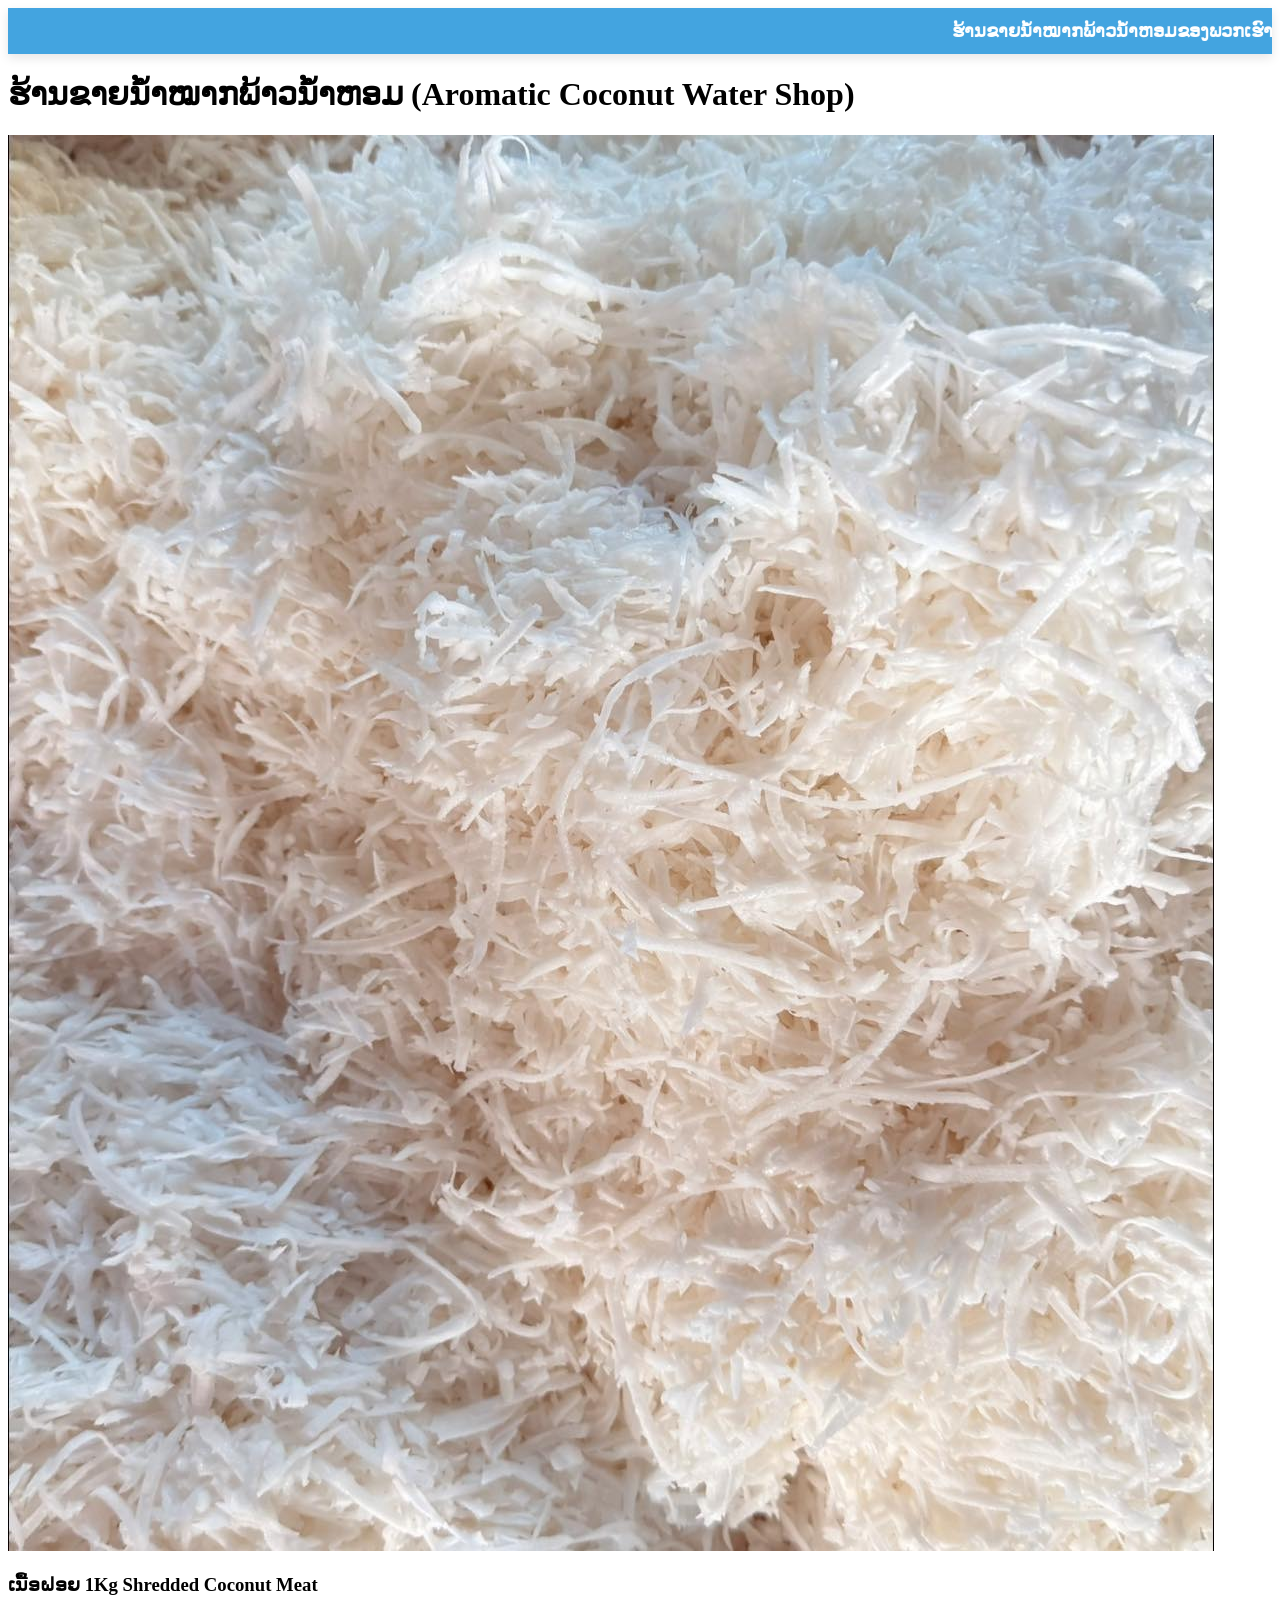
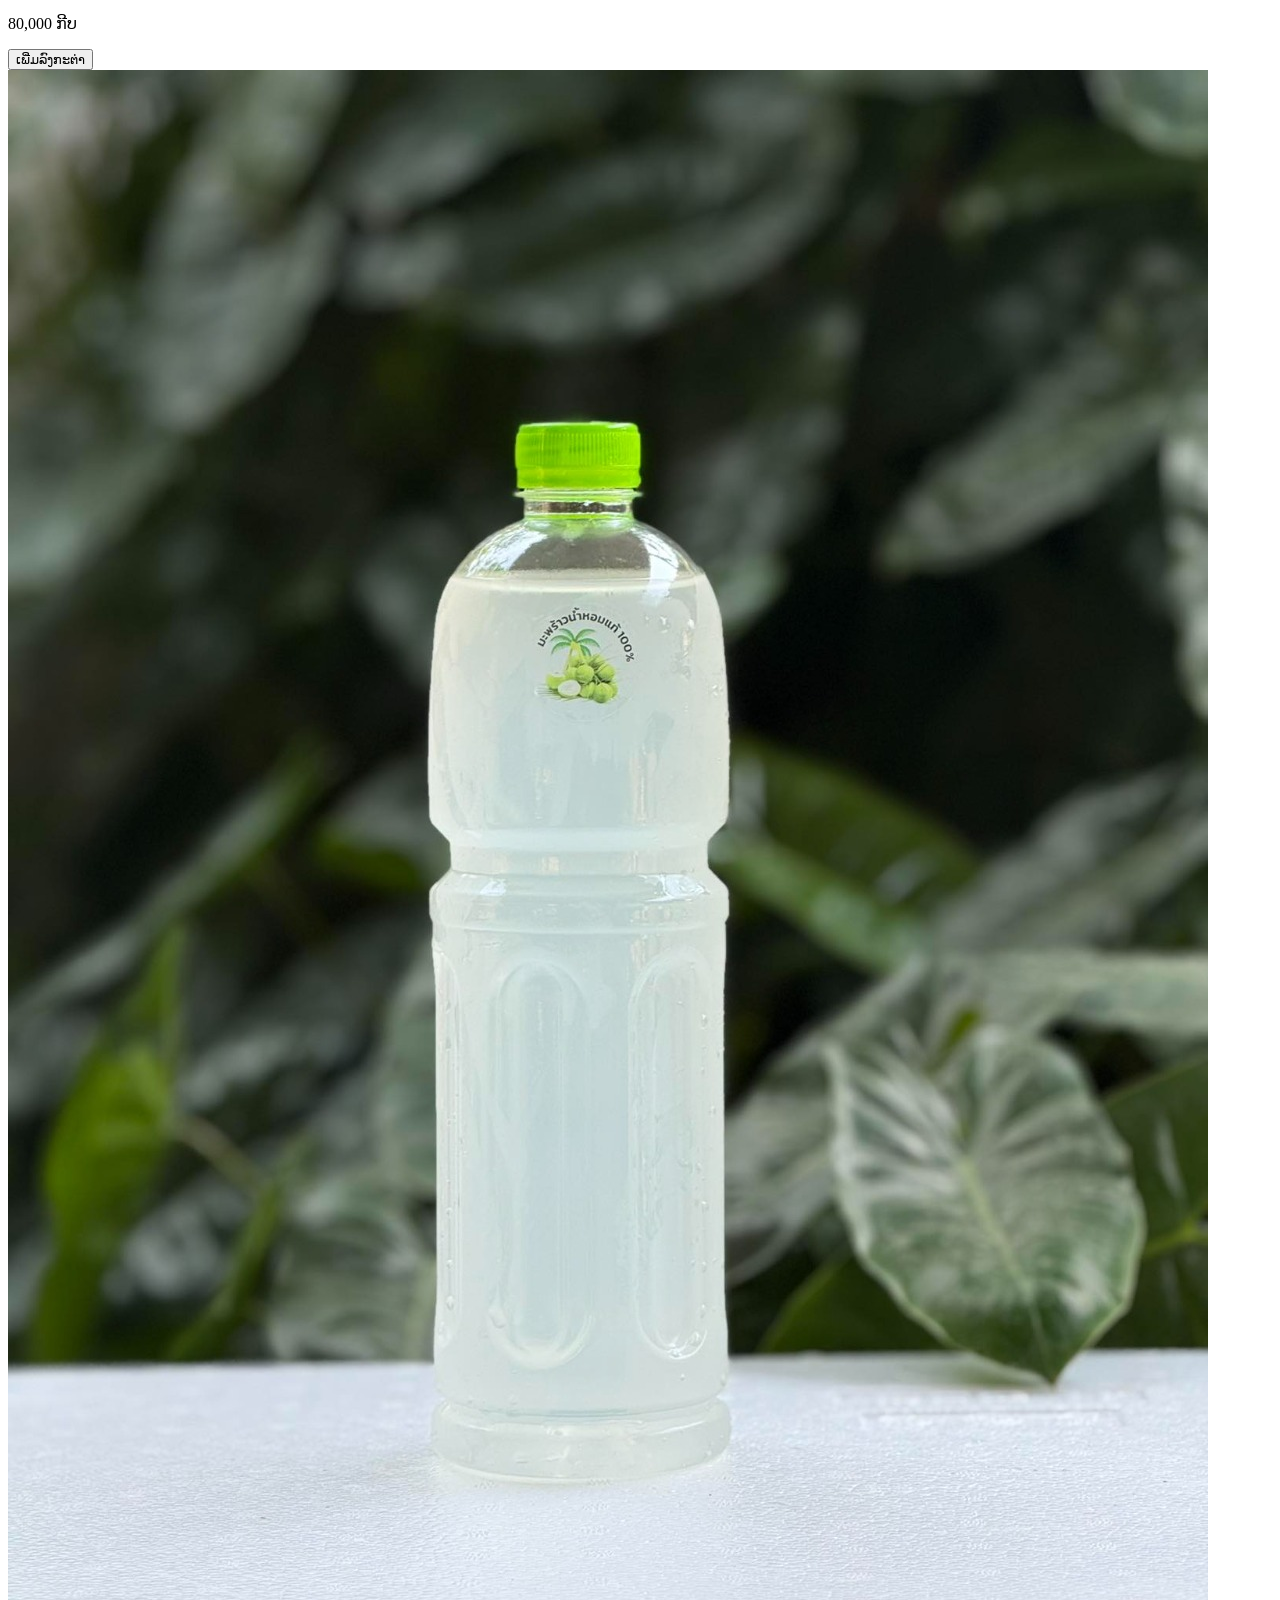
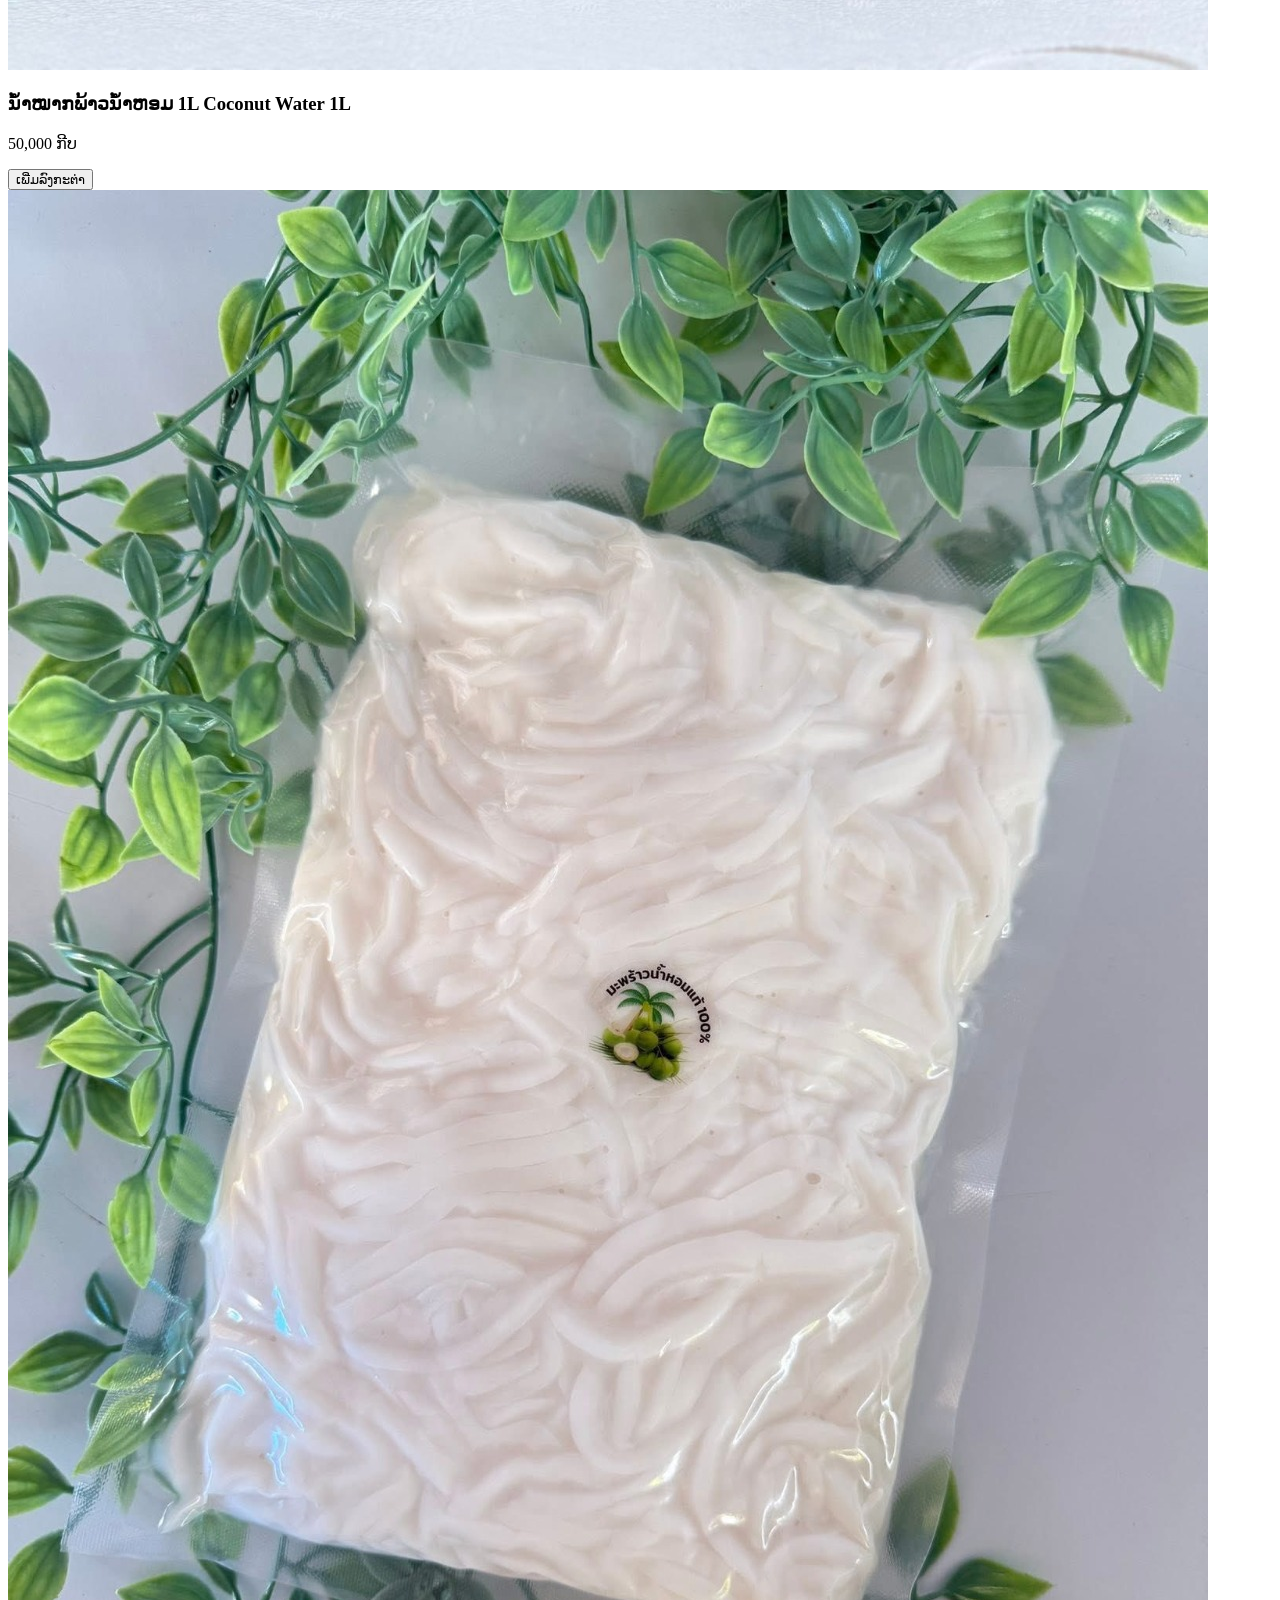
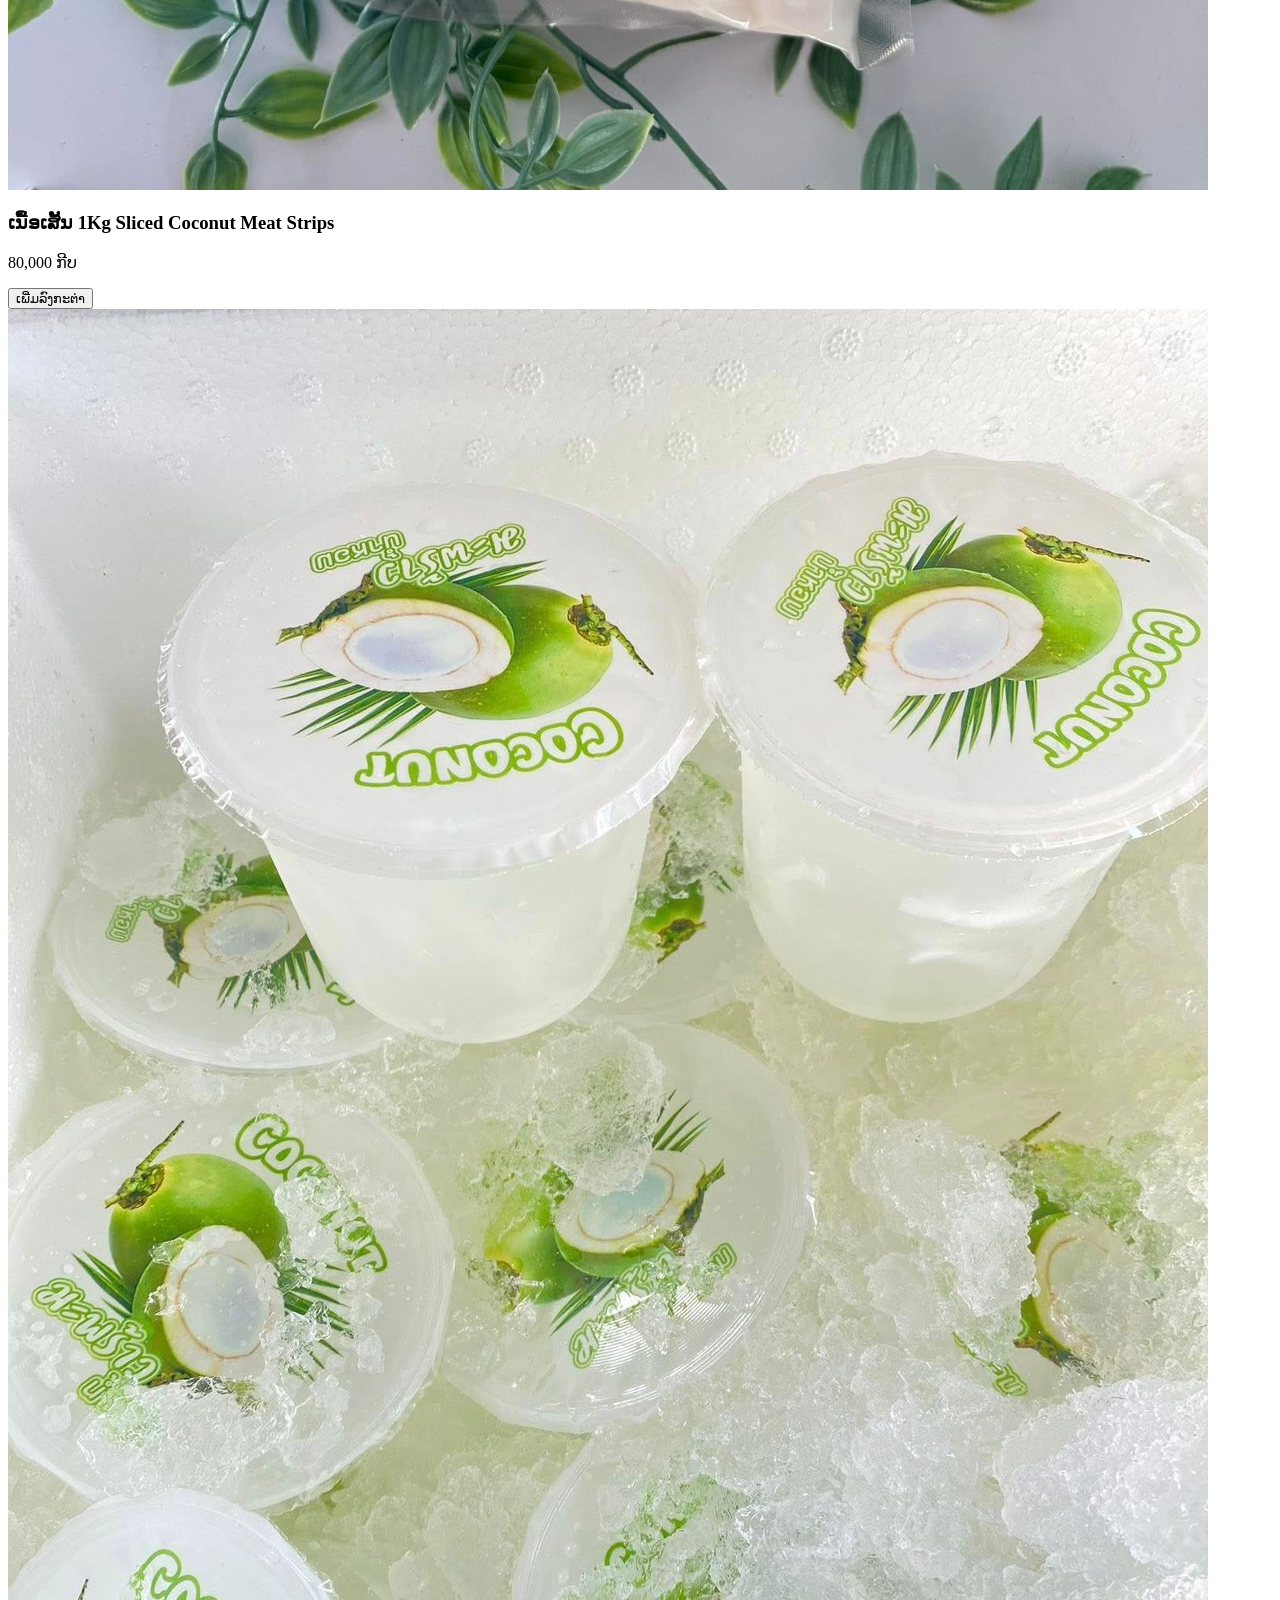
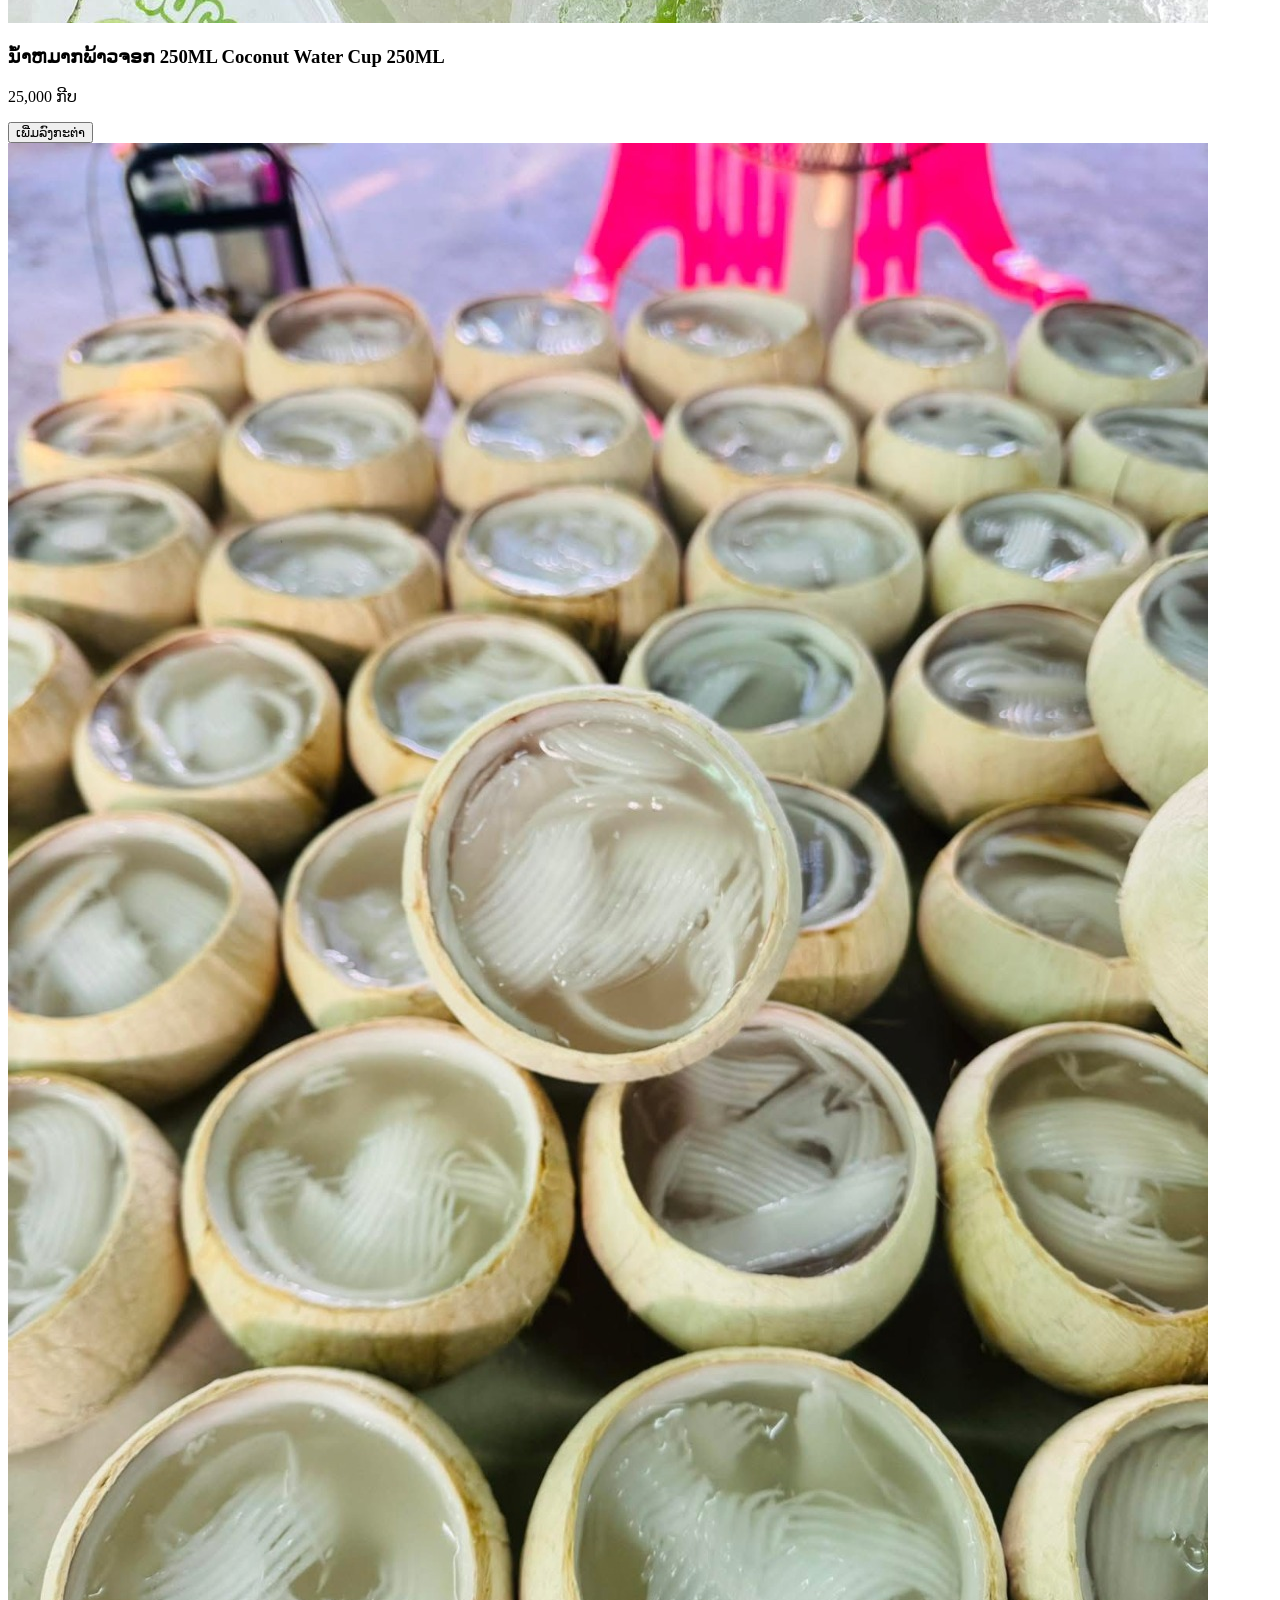
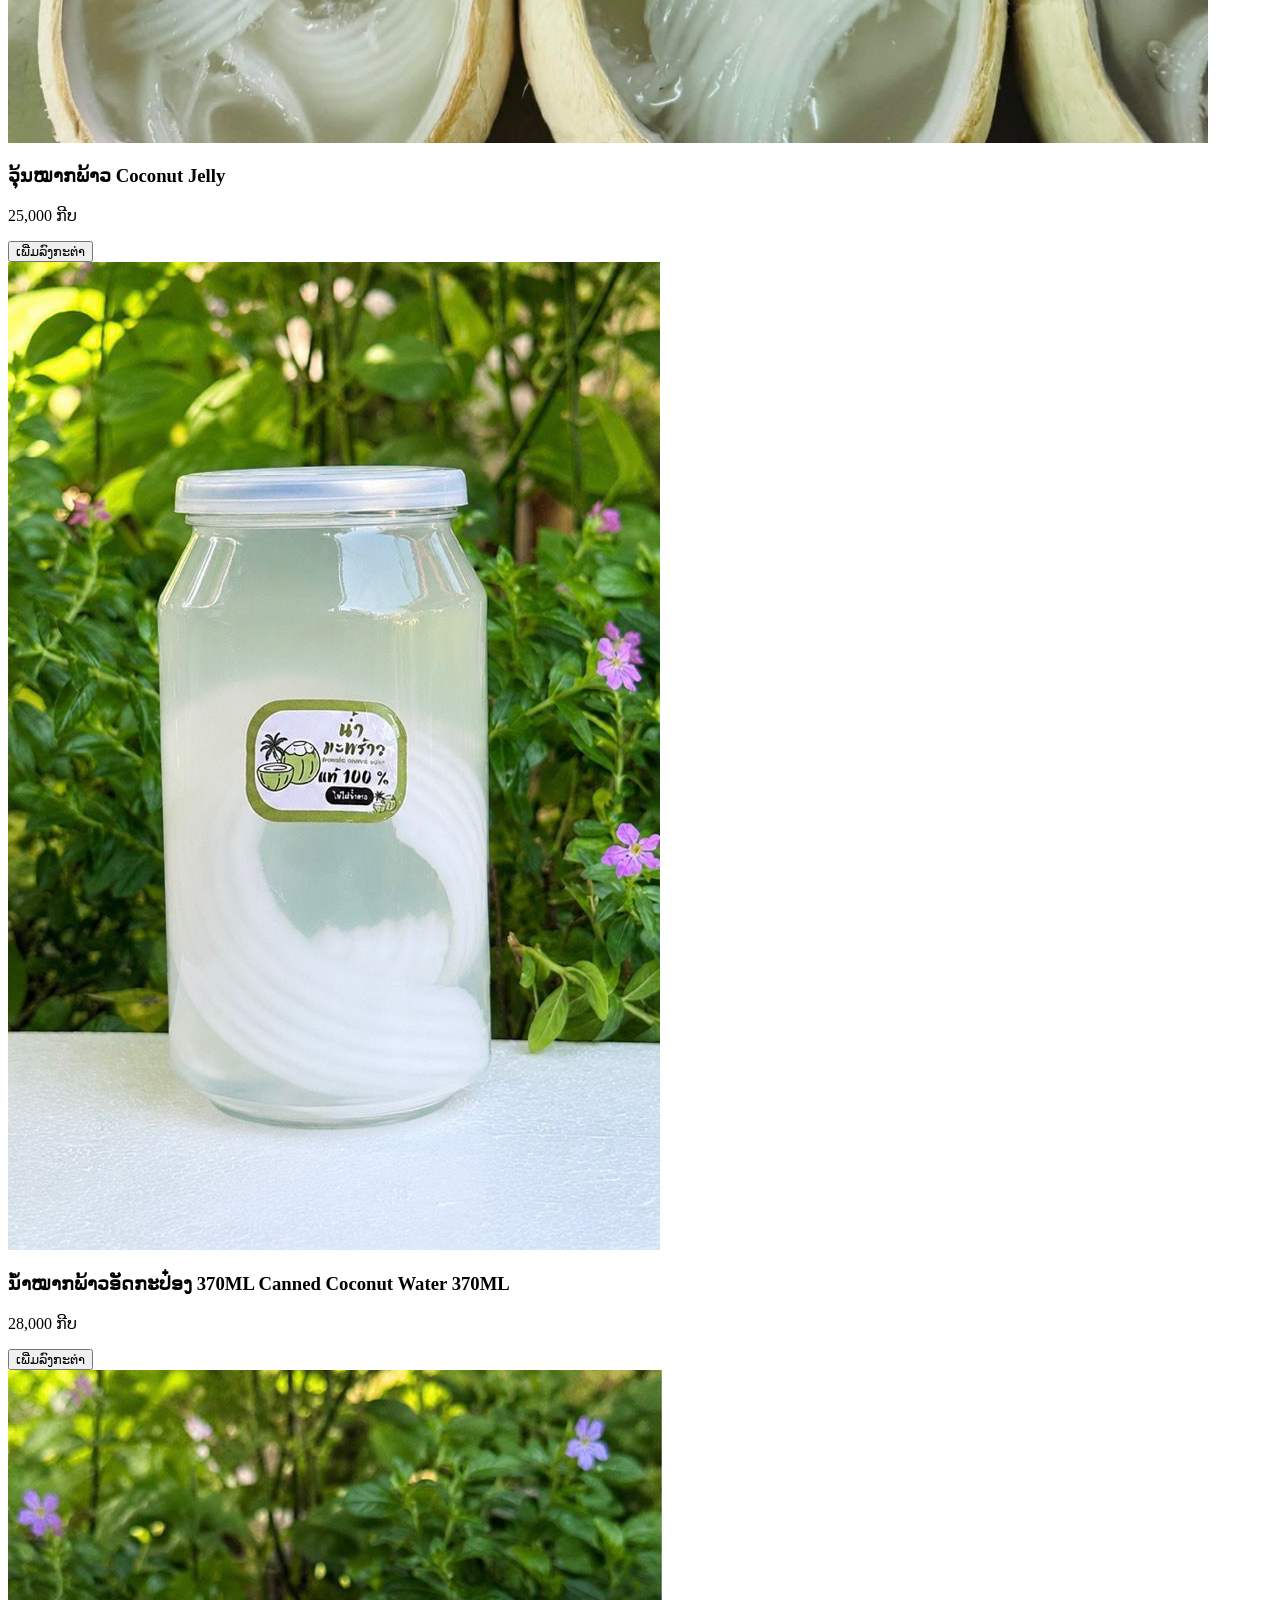
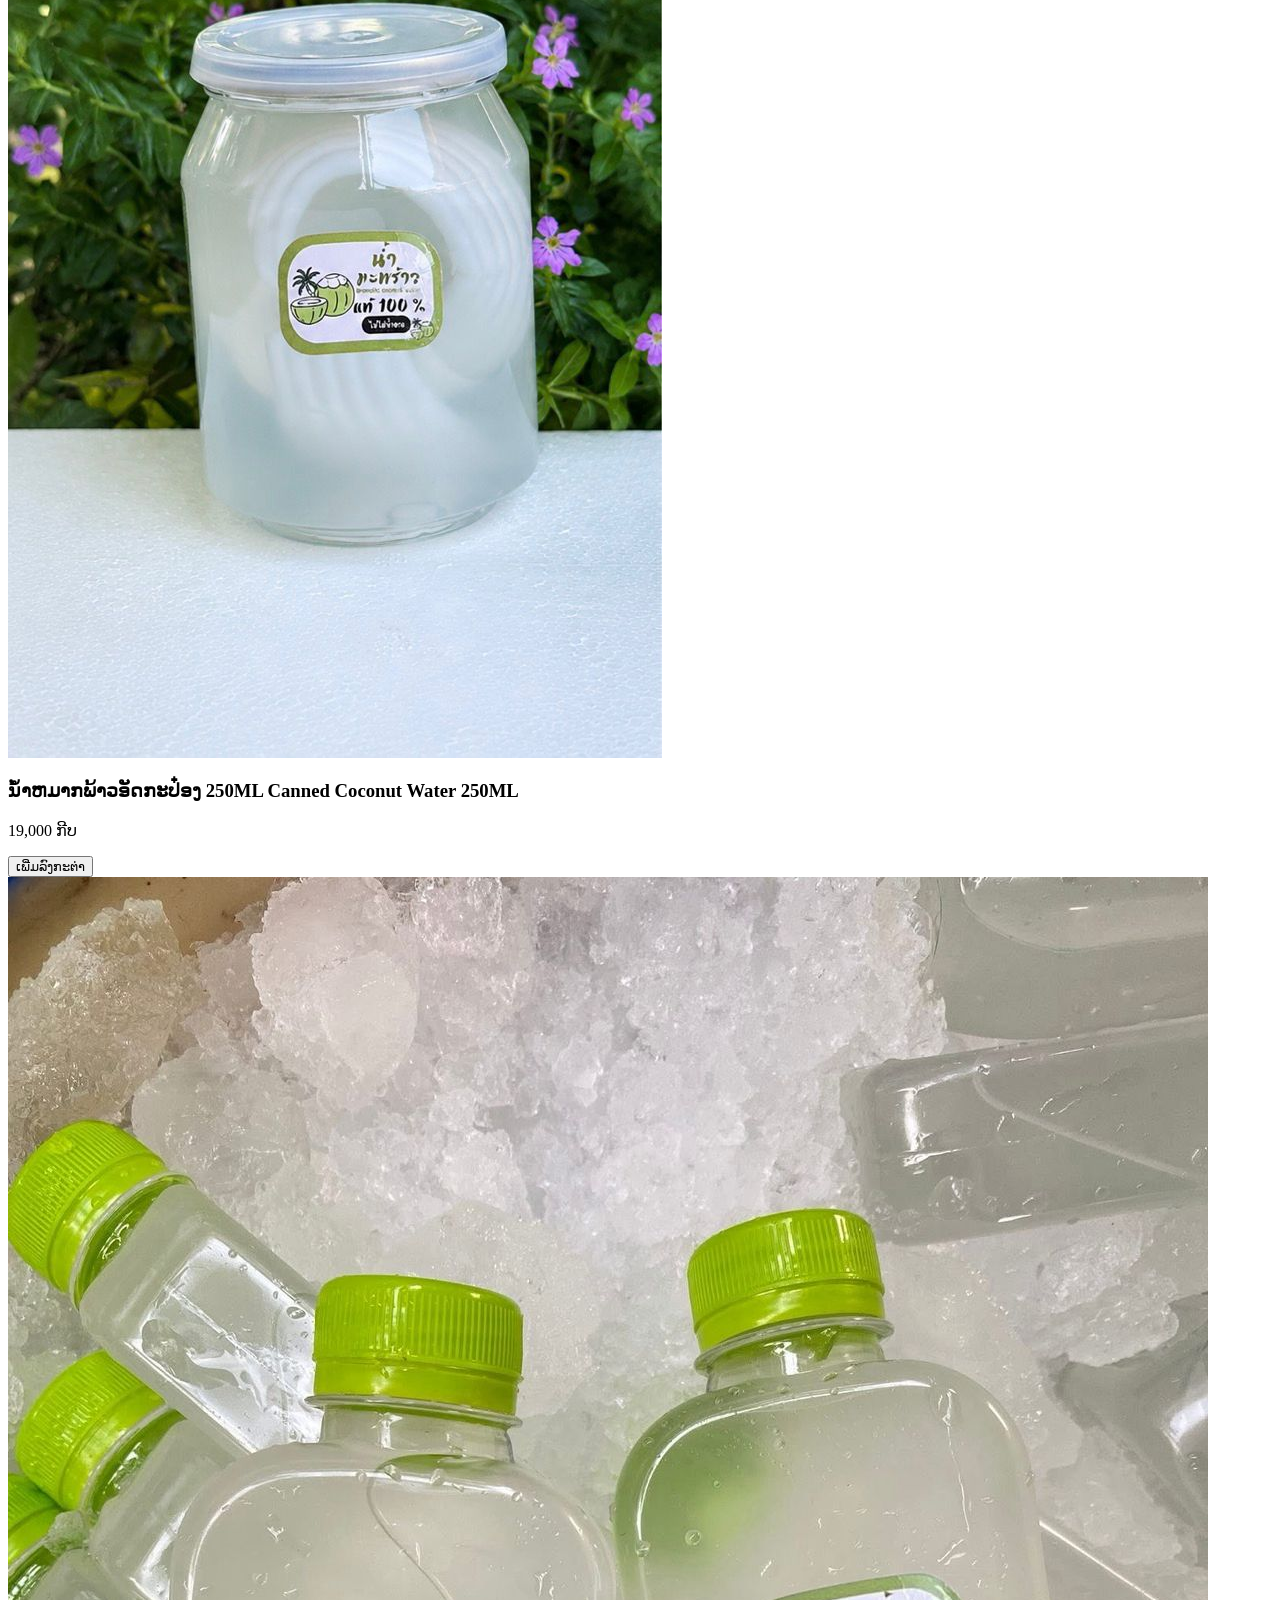
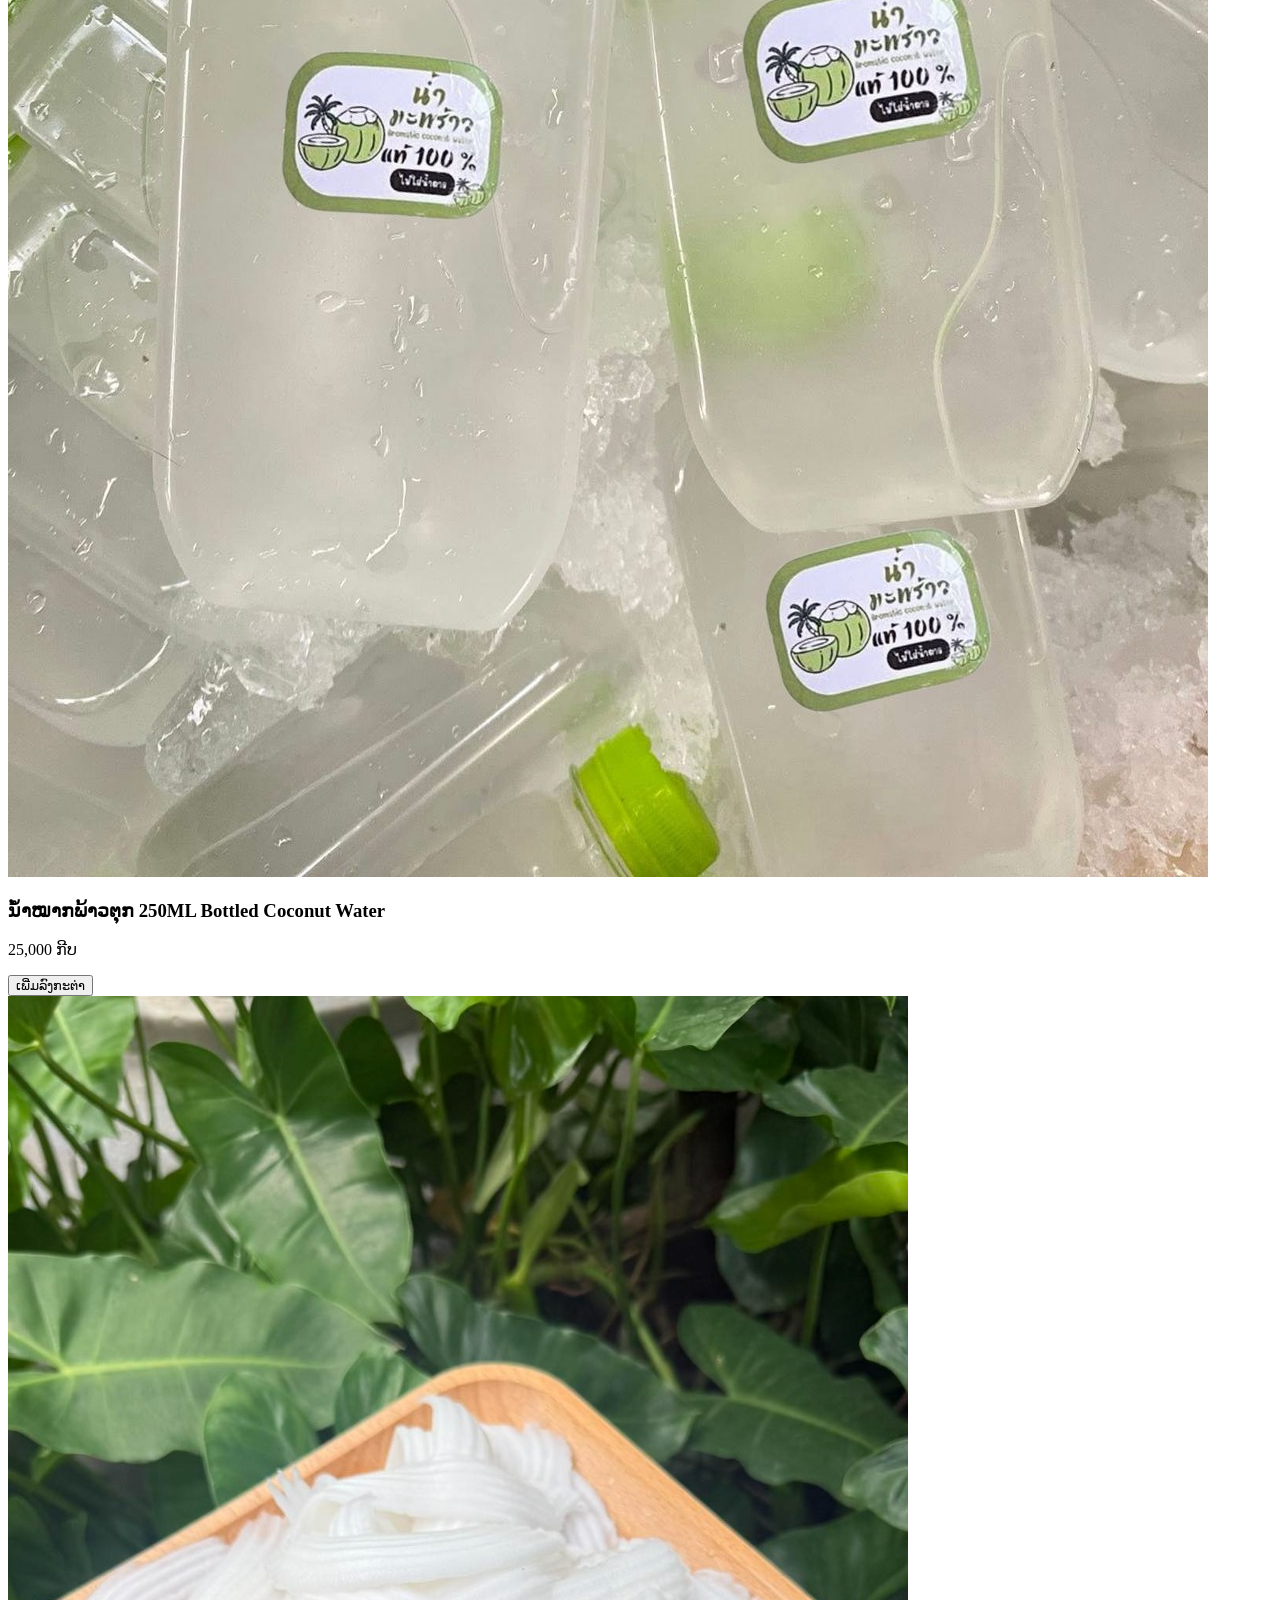
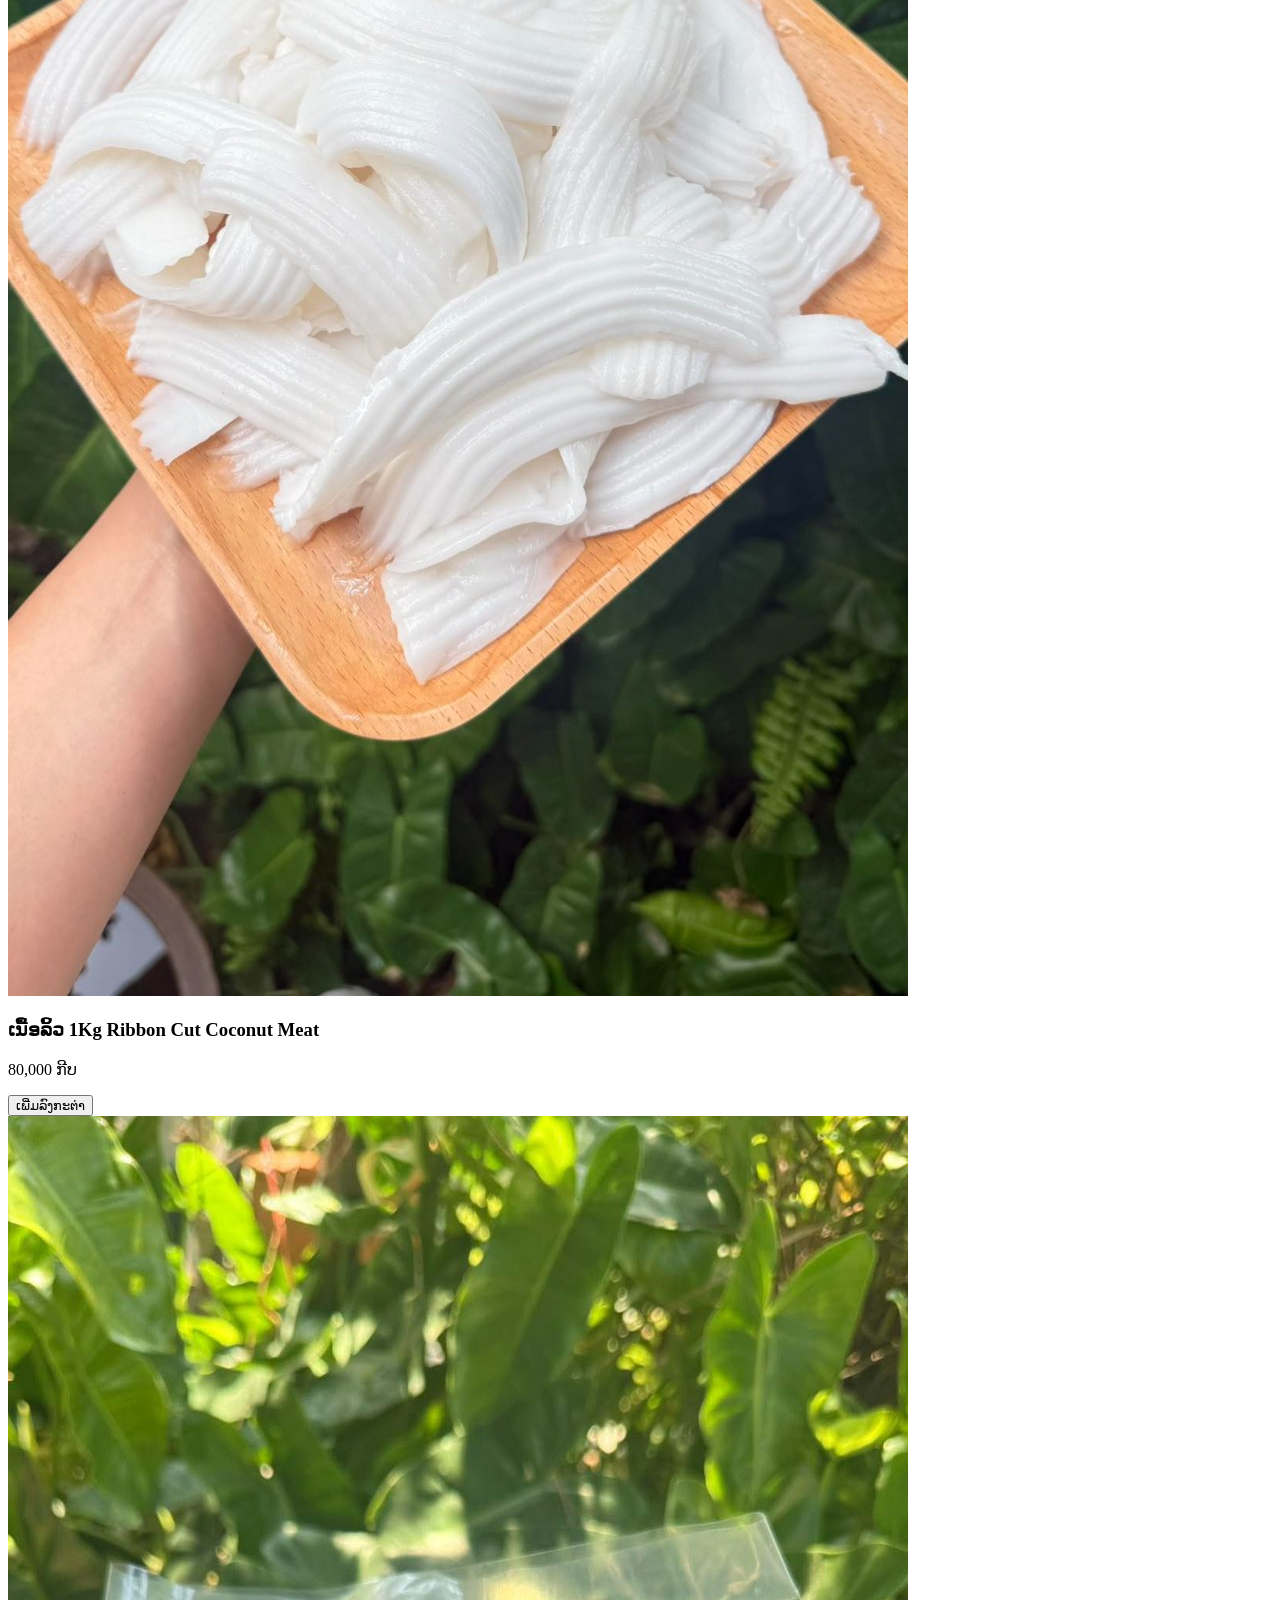
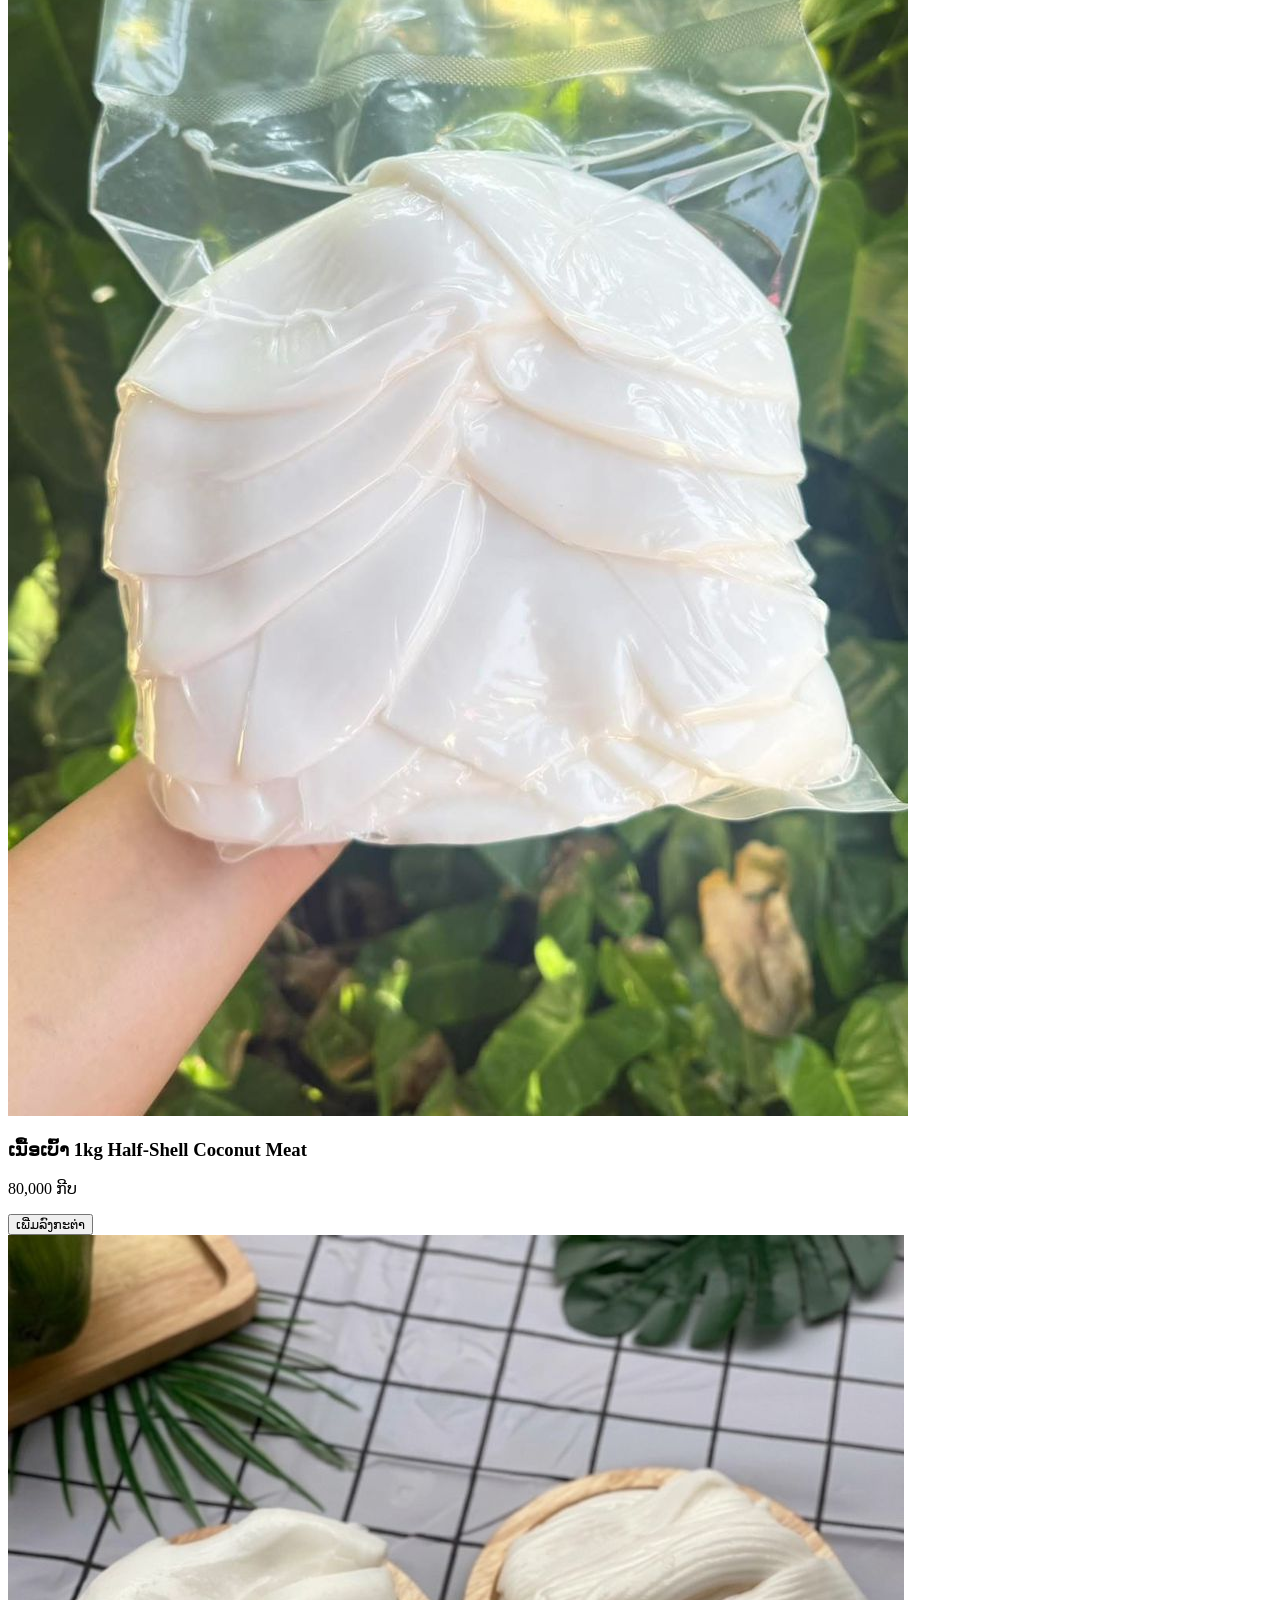
==== index.html @ 6f0a049d "Rename index.html.html to index.html" ====
<!DOCTYPE html>
<html lang="lo">
<head>
    <meta charset="UTF-8">
    <meta name="viewport" content="width=device-width, initial-scale=1.0">
    <title>ຮ້ານຂາຍນ້ຳໝາກພ້າວນ້ຳຫອມ - Simple POS</title>
    <link rel="stylesheet" href="style.css">
</head>
<body>

    <div style="width: 100%; background: #43a4e0; color: white; padding: 12px 0; position: sticky; top: 0; z-index: 1000; box-shadow: 0 4px 10px rgba(0,0,0,0.1);">
        <marquee behavior="scroll" direction="left" scrollamount="6" onmouseover="this.stop();" onmouseout="this.start();" style="font-size: 18px; font-weight: 700; display: block; font-family: 'Noto Sans Lao', sans-serif;">
ຮ້ານຂາຍນ້ຳໝາກພ້າວນ້ຳຫອມຂອງພວກເຮົາຍິນດີຕ້ອນຮັບທຸກໆທ່ານ ຊ້ວງນີ້ມີໂປຣໂມຊັ້ນ ສ່ວນຫຼຸດ 5%  Welcome to our Aromatic Coconut Juice Shop! Enjoy a special 5% discount during our promotion period.
        </marquee>
    </div>

    <header>
        <h1>ຮ້ານຂາຍນ້ຳໝາກພ້າວນ້ຳຫອມ (Aromatic Coconut Water Shop)</h1>
    </header>

    <div class="container">
        <main class="products-grid" id="products-container"></main>

        <section class="cart-section">
            <div class="cart-layout">
                
                <div class="cart-left">
                    <h2>ລາຍການສິນຄ້າ</h2>
                    <div id="cart-items"></div>

                    <div class="cart-summary">
                        <p>ຈຳນວນທັງໝົດ: <span id="total-count">0</span> ອັນ</p>
                        <div class="coupon-area">
                            <input type="text" id="coupon-code-input" placeholder="ໃສ່ລະຫັດສ່ວນຫຼຸດ">
                            <button type="button" onclick="applyDiscount(event)">ໃຊ້ງານ</button>
                        </div>
                        <p id="discount-msg" style="font-size: 0.9rem;"></p>
                        <h3>ຍອດລວມ: <span id="total-price">0</span> ກີบ</h3>
                    </div>
                </div>

                <div class="cart-right">
                    <h2>ຂໍ້ມູນລູກຄ້າ</h2>
                    <form id="checkout-form" onsubmit="handleCheckout(event)">
                        <div class="form-group">
                            <label for="customer-name">ຊື່ລູກຄ້າ:</label>
                            <input type="text" id="customer-name" required placeholder="ກະລຸນາປ້ອນຊື່">
                        </div>
                        <div class="form-group">
                            <label for="customer-tel">ເບີໂທລະສັບ:</label>
                            <input type="tel" id="customer-tel" required placeholder="ກະລຸນາປ້ອນເບີໂທ">
                        </div>
                        <button type="submit" class="btn-checkout">ຢືນຢັນການຊື້ ແລະ ອອກໃບບິນ</button>
                    </form>
                </div>

            </div>
        </section>
    </div>

    <script src="script.js"></script>
</body>
</html>
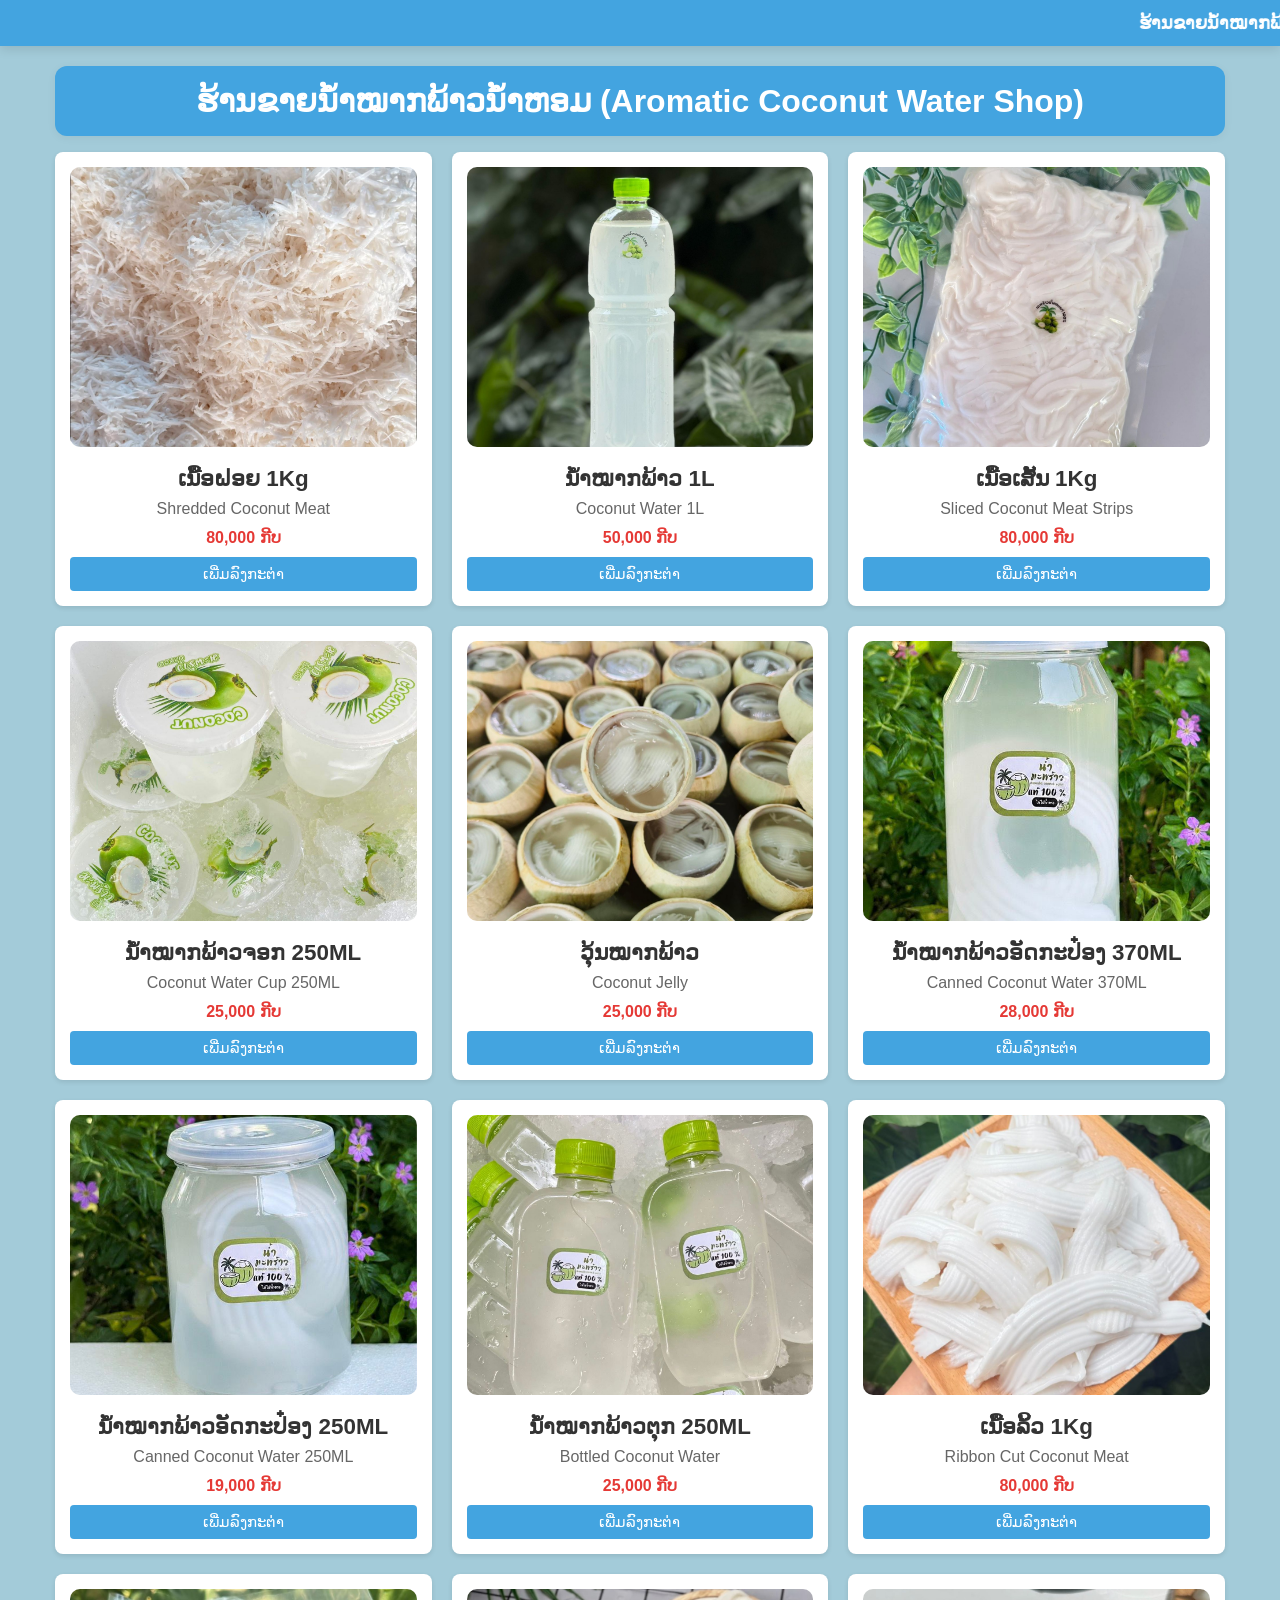
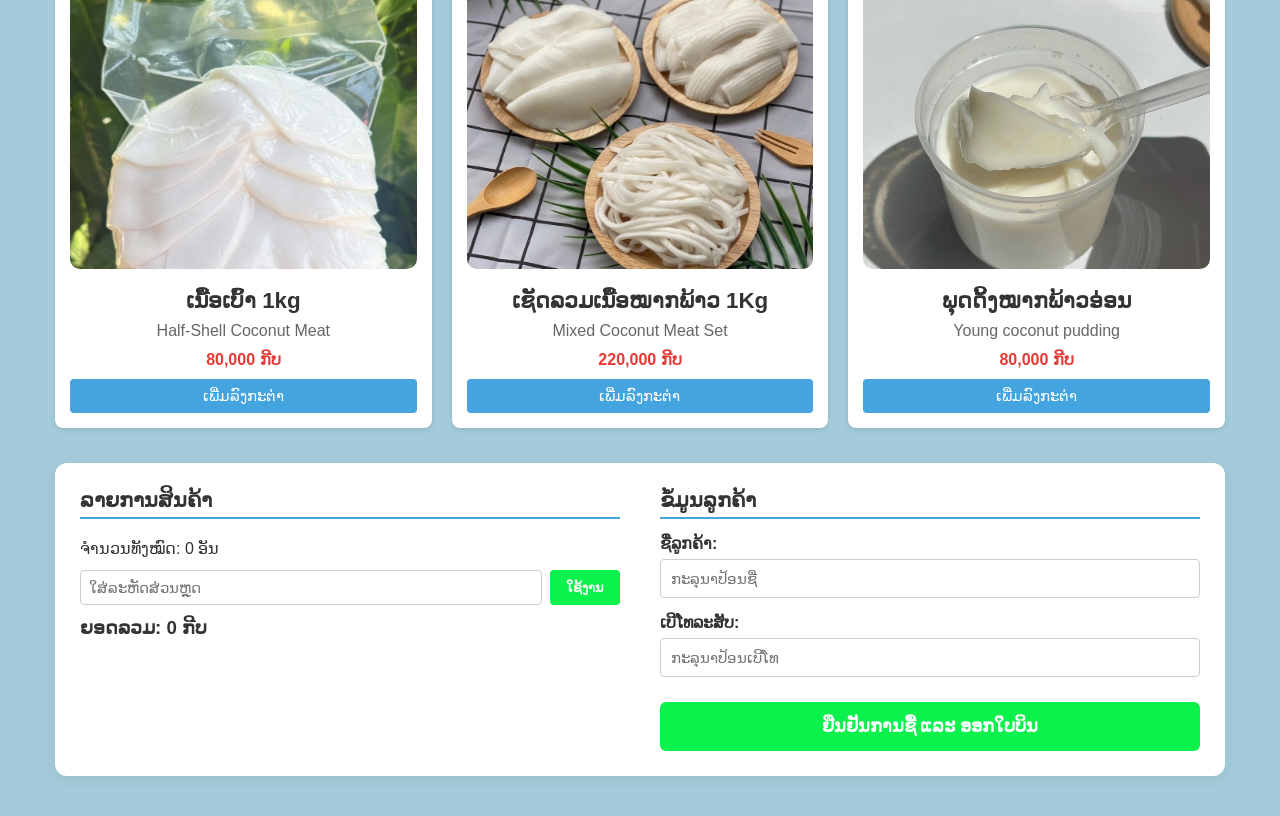
==== commit b748fd6b: "Add files via upload" ====
--- a/index.html
+++ b/index.html
@@ -35,7 +35,7 @@
                             <button type="button" onclick="applyDiscount(event)">ໃຊ້ງານ</button>
                         </div>
                         <p id="discount-msg" style="font-size: 0.9rem;"></p>
-                        <h3>ຍອດລວມ: <span id="total-price">0</span> ກີบ</h3>
+                        <h3>ຍອດລວມ: <span id="total-price">0</span> ກີບ</h3>
                     </div>
                 </div>
 
--- a/style.css
+++ b/style.css
@@ -0,0 +1,306 @@
+/* ນຳເຂົ້າຟ້ອນ Noto Sans Lao */
+@import url('https://fonts.googleapis.com/css2?family=Noto+Sans+Lao:wght@300;400;700&family=Poppins:wght@300;500;700&display=swap');
+
+* {
+    box-sizing: border-box;
+    margin: 0;
+    padding: 0;
+    font-family: 'Noto Sans Lao', sans-serif;
+}
+
+body {
+    background-color: rgb(163, 203, 217);
+    color: #333;
+}
+
+marquee {
+    display: block !important;
+    width: 100% !important;
+    font-size: 18px;
+    font-weight: 700;
+}  
+
+header {
+    background-color: #43a4e0;
+    color: white;
+    text-align: center;
+    max-width: 1170px; 
+    margin: 20px auto 40px; 
+    padding: 16px 20px;
+    border-radius: 12px;
+    margin-bottom: 1rem;
+    box-shadow: 0 2px 10px rgba(0,0,0,0.05);
+}
+
+.container {
+    display: flex;
+    flex-direction: column;
+    gap: 35px;
+    max-width: 1200px;
+    margin: 0 auto;
+    padding: 0 15px 40px;
+}
+
+.products-grid {
+    width: 100%;
+    display: grid;
+    grid-template-columns: repeat(auto-fill, minmax(320px, 1fr));
+    gap: 20px;
+}
+
+.product-card {
+    background: white;
+    border-radius: 8px;
+    padding: 15px;
+    text-align: center;
+    box-shadow: 0 2px 5px rgba(0,0,0,0.1);
+    display: flex;
+    flex-direction: column;
+    justify-content: space-between;
+    overflow: hidden;
+    transition: transform 0.3s ease, box-shadow 0.3s ease;
+}
+
+.product-card:hover {
+    transform: translateY(-5px);
+    box-shadow: 0 6px 15px rgba(0,0,0,0.15);
+}
+
+.product-card img {
+    width: 100%;
+    height: 280px;
+    object-fit: cover;
+    object-position: center;
+    border-radius: 10px;
+    display: block;
+    transition: transform 0.4s ease;
+}
+
+.product-card:hover img {
+    transform: scale(1.08) rotate(1deg);
+    filter: brightness(1.05);
+}
+
+.product-card h3 {
+    margin-top: 18px;
+    margin-bottom: 10px;
+    font-size: 1.4rem;
+}
+
+.product-card h3 span {
+    display: block;
+    margin-top: 8px;
+    font-size: 16px;
+    color: #666;
+    font-weight: normal;
+}
+
+.product-card p {
+    color: #e53935;
+    font-weight: bold;
+    margin-bottom: 10px;
+}
+
+.btn-add {
+    background-color: #43a4e0;
+    color: white;
+    border: none;
+    padding: 8px 15px;
+    border-radius: 4px;
+    cursor: pointer;
+    width: 100%;
+    font-size: 0.95rem;
+    transition: 0.3s;
+}
+
+.btn-add:hover {
+    background-color: #2d8cc7;
+    transform: scale(1.03);
+}
+
+.cart-section {
+    width: 100%;
+    background: white;
+    border-radius: 12px;
+    padding: 25px;
+    box-shadow: 0 4px 15px rgba(0,0,0,0.06);
+    height: auto;
+}
+
+.cart-layout {
+    display: flex;
+    gap: 40px;
+    width: 100%;
+}
+
+.cart-left, .cart-right {
+    flex: 1;
+    min-width: 280px;
+}
+
+.cart-section h2 {
+    margin-bottom: 15px;
+    border-bottom: 2px solid #43a4e0;
+    padding-bottom: 5px;
+    font-size: 1.3rem;
+}
+
+.cart-item {
+    display: flex;
+    justify-content: space-between;
+    align-items: center;
+    margin-bottom: 10px;
+    padding-bottom: 10px;
+    border-bottom: 1px solid #eee;
+    flex-wrap: nowrap;
+}
+
+.btn-remove {
+    background-color: #e53935;
+    color: white;
+    border: none;
+    min-width: 90px;
+    height: 35px;
+    border-radius: 6px;
+    cursor: pointer;
+    font-size: 14px;
+    font-weight: bold;
+    white-space: nowrap;
+    text-align: center;
+    transition: 0.3s;
+}
+
+.btn-remove:hover {
+    background-color: #c62828;
+    transform: scale(1.05);
+}
+
+.cart-summary {
+    margin: 20px 0;
+}
+
+.cart-summary p, .cart-summary h3 {
+    margin-bottom: 8px;
+}
+
+.coupon-area {
+    display: flex;
+    gap: 8px;
+    margin: 12px 0;
+}
+
+.coupon-area input {
+    flex: 1;
+    padding: 8px;
+    border: 1px solid #ccc;
+    border-radius: 4px;
+    font-size: 0.95rem;
+}
+
+.coupon-area button {
+    background-color: #0af24b;
+    color: white;
+    border: none;
+    padding: 8px 16px;
+    border-radius: 4px;
+    cursor: pointer;
+    font-weight: bold;
+    transition: 0.2s;
+}
+
+.coupon-area button:hover {
+    background-color: #08c93d;
+}
+
+/* ฟอร์มข้อมูลลูกค้า */
+.form-group {
+    margin-bottom: 15px;
+}
+
+.form-group label {
+    display: block;
+    margin-bottom: 6px;
+    font-weight: bold;
+}
+
+.form-group input {
+    width: 100%;
+    padding: 10px;
+    border: 1px solid #ccc;
+    border-radius: 4px;
+    font-size: 0.95rem;
+}
+
+.btn-checkout {
+    width: 100%;
+    background-color: #0af24b;
+    color: white;
+    border: none;
+    padding: 14px;
+    font-size: 1.1rem;
+    border-radius: 6px;
+    cursor: pointer;
+    font-weight: bold;
+    transition: 0.3s;
+    margin-top: 10px;
+}
+
+.btn-checkout:hover {
+    background-color: #08c93d;
+    transform: scale(1.01);
+}
+
+.receipt-body {
+    background-color: #fff;
+    max-width: 500px;
+    margin: 30px auto;
+    padding: 30px;
+    border: 1px solid #ddd;
+    box-shadow: 0 0 10px rgba(0,0,0,0.05);
+}
+
+.receipt-table {
+    width: 100%;
+    border-collapse: collapse;
+    margin: 20px 0;
+}
+
+.receipt-table th, .receipt-table td {
+    padding: 10px;
+    text-align: left;
+    border-bottom: 1px solid #ddd;
+}
+
+.btn-print {
+    background-color: #2e7d32;
+    color: white;
+    border: none;
+    padding: 10px 20px;
+    width: 100%;
+    font-size: 1rem;
+    cursor: pointer;
+    border-radius: 4px;
+    margin-top: 20px;
+}
+
+@media print {
+    .btn-print {
+        display: none;
+    }
+}
+
+@media (max-width: 768px) {
+    .products-grid {
+        grid-template-columns: repeat(auto-fill, minmax(160px, 1fr));
+        gap: 12px;
+    }
+
+    .cart-layout {
+        flex-direction: column;
+        gap: 25px;
+    }
+    
+    .product-card img {
+        height: 160px;
+    }
+}
